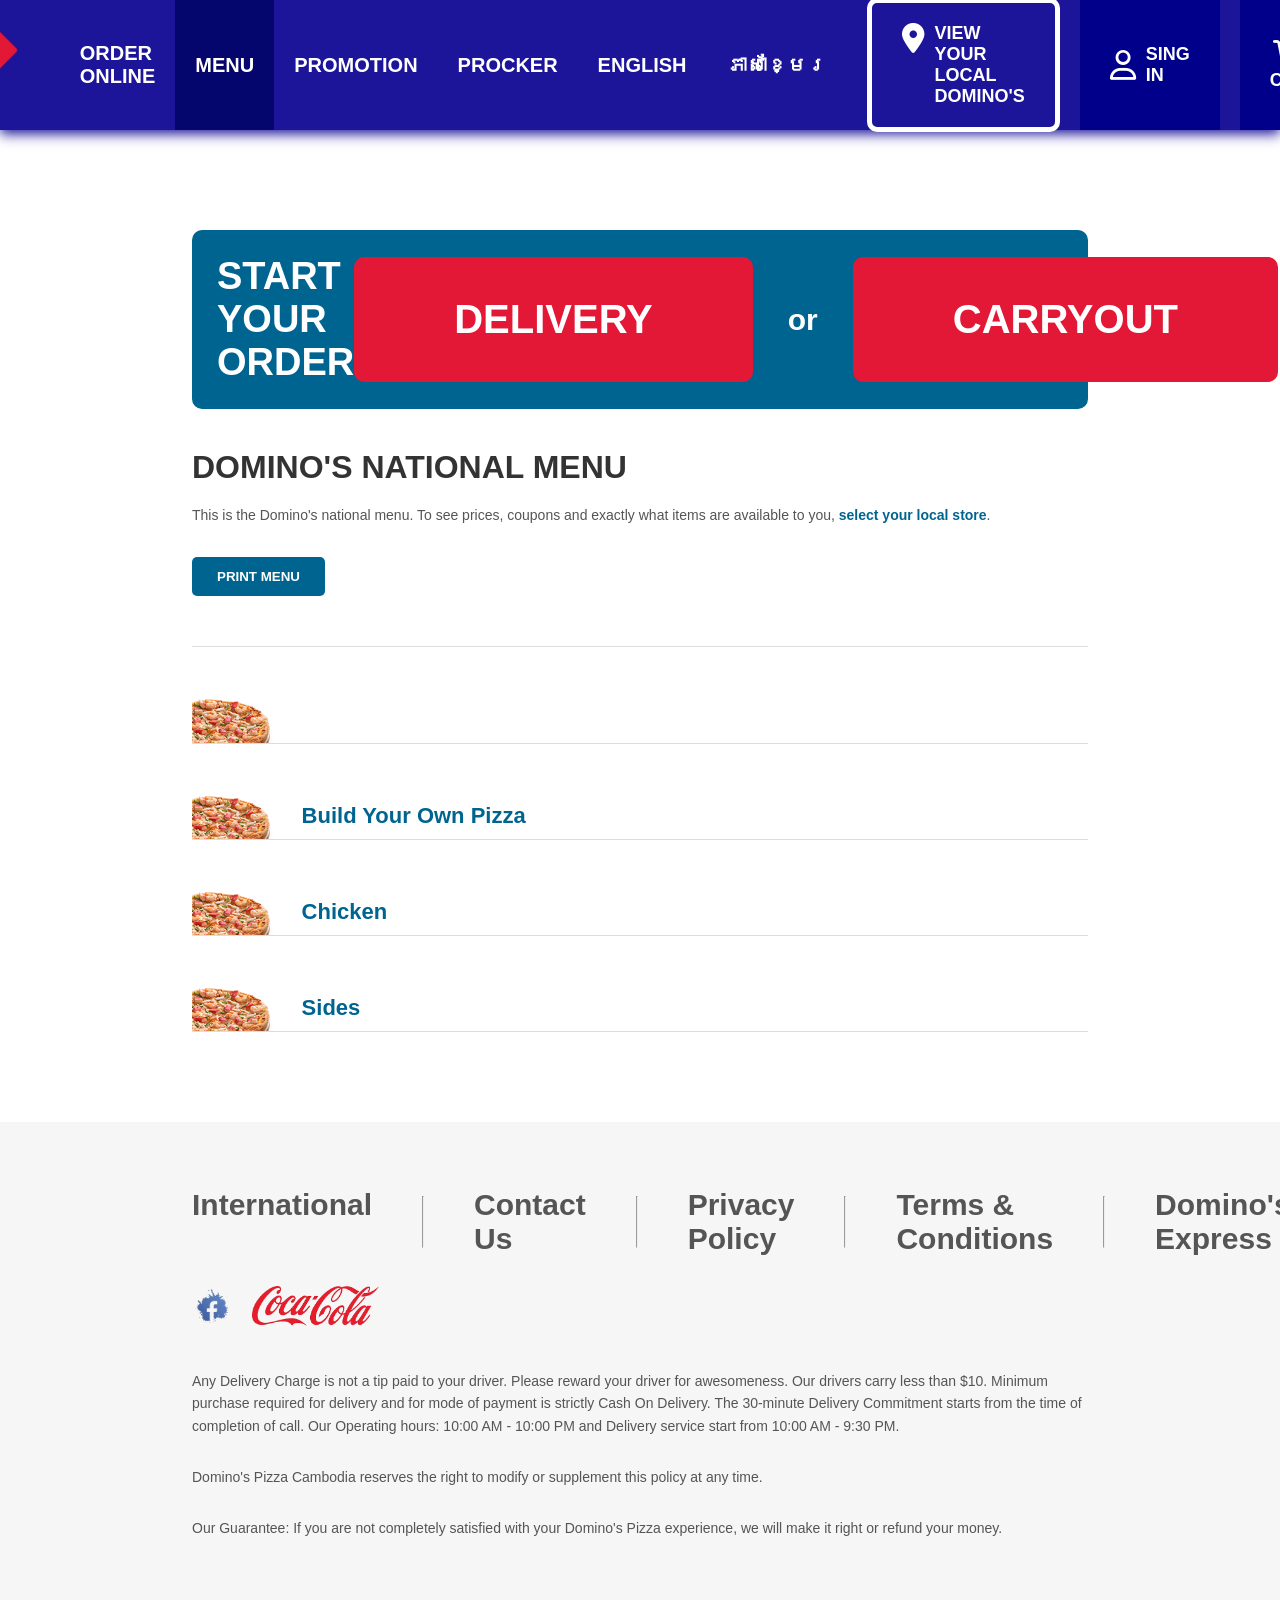
==== menu.html @ 53e0d8aa "add menu and login" ====
<!DOCTYPE html>
<html lang="en">
  <head>
    <meta charset="UTF-8" />
    <meta name="viewport" content="width=device-width, initial-scale=1.0" />
    <link rel="stylesheet" href="./css/menu.css" />
    <link
      rel="stylesheet"
      href="https://cdnjs.cloudflare.com/ajax/libs/font-awesome/6.5.1/css/all.min.css"
    />
    <title>Menu</title>
  </head>
  <body>
    <nav class="nav_bar">
      <div class="logo_wrapper">
        <img class="logo_bar" src="./image/logo.png" alt="logo" />
      </div>
      <ul>
        <li><a href="onlineorder.html">ORDER ONLINE</a></li>
        <li class="menu"><a href="menu.html">MENU</a></li>
        <li><a href="#">PROMOTION</a></li>
        <li><a href="#">PROCKER</a></li>
        <li><a href="#">ENGLISH</a></li>
        <li><a href="#">ភាសាខ្មែរ</a></li>
      </ul>
      <div class="nav_div">
        <i class="fa-solid fa-location-dot"></i>

        <p>VIEW YOUR LOCAL DOMINO'S</p>
      </div>

      <div class="nav_sing_in">
        <i class="fa-regular fa-user"></i>
        <p>SING IN</p>
      </div>
      <div class="nav_cart">
        <i class="fa-solid fa-cart-shopping"></i>
        <p>CART</p>
      </div>
    </nav>
    <div class="menu-container">
      <!-- START ORDER BAR -->
      <div class="start-order">
        <h2>START YOUR ORDER</h2>
        <div class="order-buttons">
          <button class="btn delivery">DELIVERY</button>
          <span>or</span>
          <button class="btn carryout">CARRYOUT</button>
        </div>
      </div>

      <!-- MENU TITLE -->
      <h1 class="menu-title">DOMINO'S NATIONAL MENU</h1>
      <p class="menu-desc">
        This is the Domino's national menu. To see prices, coupons and exactly
        what items are available to you,
        <a href="#">select your local store</a>.
      </p>

      <button class="print-btn">PRINT MENU</button>

      <!-- MENU LIST -->
      <div class="menu-list">
        <div class="menu-item active">
          <img src="image/specialty.png" alt="Specialty Pizza" />
          <span>Specialty Pizza</span>
        </div>

        <div class="menu-item">
          <img src="image/specialty.png" alt="Build Your Own Pizza" />
          <span>Build Your Own Pizza</span>
        </div>

        <div class="menu-item">
          <img src="image/specialty.png" alt="Chicken" />
          <span>Chicken</span>
        </div>

        <div class="menu-item">
          <img src="image/specialty.png" alt="Sides" />
          <span>Sides</span>
        </div>
      </div>
    </div>
    <footer class="footer">
      <div class="footer_container">
        <!-- Footer links -->
        <ul class="footer_list">
          <li><a href="#">International</a></li>
          <hr />
          <li><a href="#">Contact Us</a></li>
          <hr />
          <li><a href="#">Privacy Policy</a></li>
          <hr />
          <li><a href="#">Terms & Conditions</a></li>
          <hr />
          <li><a href="#">Domino's Express</a></li>
          <hr />
          <li class="hotline">Hotline: 1800202020</li>
        </ul>

        <!-- Social icons -->
        <div class="footer_social">
          <img src="image/facebook-logo.png" alt="Facebook" />
          <img src="image/cocacola.png" alt="Coca Cola" />
        </div>

        <!-- Footer text -->
        <p class="footer_copy">
          Any Delivery Charge is not a tip paid to your driver. Please reward
          your driver for awesomeness. Our drivers carry less than $10. Minimum
          purchase required for delivery and for mode of payment is strictly
          Cash On Delivery. The 30-minute Delivery Commitment starts from the
          time of completion of call. Our Operating hours: 10:00 AM - 10:00 PM
          and Delivery service start from 10:00 AM - 9:30 PM.
        </p>

        <p class="footer_copy">
          Domino's Pizza Cambodia reserves the right to modify or supplement
          this policy at any time.
        </p>

        <p class="footer_copy">
          Our Guarantee: If you are not completely satisfied with your Domino's
          Pizza experience, we will make it right or refund your money.
        </p>
      </div>
    </footer>
  </body>
</html>
---- css/menu.css ----
body {
  margin: 0;
  padding: 0;
  justify-content: center;
}

.nav_bar {
  background-color: #1d1599;
  height: 130px;
  align-items: center;
  display: flex;
  justify-content: center;
  box-shadow: #1d1599 0px 4px 12px;
  padding: 0 15px;
}

.nav_bar ul {
  list-style: none;
  display: flex;
  height: 100%;
}

.nav_bar ul li a {
  color: white;
  padding: 0 20px;
  font-family: "Segoe UI", Tahoma, Geneva, Verdana, sans-serif;
  font-size: 20px;
  border: none;
  font-weight: bold;
  text-decoration: none;
  height: 100%;
  display: flex;
  align-items: center;
}

.logo_wrapper {
  height: 100%;
  display: flex;
  align-items: center;
}

.logo_bar {
  height: 90px;
}

.nav_bar ul li a:hover {
  background-color: darkblue;
}

/*  =====         for nav bar    */
.nav_div {
  padding: 20px 30px 20px 30px;
  margin-left: 20px;
  border-radius: 10px;
  border: 5px solid white;
  display: flex;
}
.nav_div p {
  color: white;
  font-family: "Segoe UI", Tahoma, Geneva, Verdana, sans-serif;
  font-size: 18px;
  font-weight: bold;
  margin: 0;
}
.nav_div i {
  color: white;
  font-size: 30px;
  margin-right: 10px;
}
.menu {
  background-color: rgb(5, 5, 110);
}
.nav_div:hover {
  background-color: darkblue;
}
/*  =====              SING IN   +++++++++++++++============= */
.nav_sing_in {
  background-color: darkblue;
  padding: 0px 30px 0px 30px;
  height: 100%;
  display: flex;
  align-items: center;
  margin-left: 20px;
}

.nav_sing_in i {
  color: white;
  font-size: 30px;
  margin-right: 10px;
}
.nav_sing_in p {
  color: white;
  font-family: "Segoe UI", Tahoma, Geneva, Verdana, sans-serif;
  font-size: 18px;
  font-weight: bold;
  margin: 0;
}
/*  =====               CART  +++++++++++++++============= */
.nav_cart {
  background-color: darkblue;
  padding: 0px 30px 0px 30px;
  height: 100%;
  align-items: center;
  margin-left: 20px;
  display: flex;
  flex-direction: column;
  justify-content: center;
}

.nav_cart i {
  color: white;
  font-size: 30px;
  margin-right: 10px;
}

.nav_cart p {
  color: white;
  font-family: "Segoe UI", Tahoma, Geneva, Verdana, sans-serif;
  font-size: 18px;
  font-weight: bold;
  margin: 0;
}
.menu-container {
  padding: 0 15%;
  margin-top: 100px;
  font-family: "Segoe UI", Tahoma, Geneva, Verdana, sans-serif;
}

/* START ORDER BAR */
.start-order {
  background-color: #006491;
  padding: 25px;
  border-radius: 10px;
  color: white;
  display: flex;
  align-items: center;
  justify-content: space-between;
}

.start-order h2 {
  font-size: 38px;
  margin: 0;
}

.order-buttons {
  display: flex;
  align-items: center;
  gap: 35px;
}

.order-buttons span {
  font-size: 30px;
  font-weight: bold;
}

.btn {
  border: none;
  padding: 40px 100px;
  font-size: 18px;
  font-weight: bold;
  color: white;
  border-radius: 10px;
  cursor: pointer;
}

.delivery {
  background-color: #e31837;
  font-size: 40px;
}

.carryout {
  background-color: #e31837;
  font-size: 40px;
}

.btn:hover {
  opacity: 0.9;
}

/* MENU HEADER */
.menu-title {
  margin-top: 40px;
  font-size: 32px;
  color: #333;
}

.menu-desc {
  font-size: 14px;
  color: #555;
}

.menu-desc a {
  color: #006491;
  text-decoration: none;
  font-weight: bold;
}

.print-btn {
  margin: 20px 0;
  background-color: #006491;
  color: white;
  border: none;
  padding: 12px 25px;
  font-weight: bold;
  border-radius: 5px;
  cursor: pointer;
}

/* MENU LIST */
.menu-list {
  margin-top: 30px;
  border-top: 1px solid #ddd;
}

.menu-item {
  display: flex;
  align-items: center;
  gap: 20px;
  margin-top: 50px;
  border-bottom: 1px solid #ddd;
  background-color: white;
  cursor: pointer;
}

.menu-item img {
  width: 10%;
}

.menu-item span {
  font-size: 22px;
  font-weight: bold;
  color: #006491;
}

/* ACTIVE ITEM */
.menu-item:hover {
  background-color: #006491;
}
.menu-item span:hover {
  font-size: 22px;
  font-weight: bold;
  color: #f8fdff;
}

.menu-item.active span {
  color: white;
}

/* Floor  */

.footer {
  background-color: #f6f6f7;
  padding: 50px 15%;
  margin-top: 90px;
}

.footer_container {
  max-width: 100%;
  margin: auto;
  display: flex;
  flex-direction: column;
  align-items: flex-start;
}

/* Links */
.footer_list {
  list-style: none;
  display: flex;
  justify-content: space-between;
  gap: 50px;
  padding: 0;

  margin-bottom: 30px;
}

.footer_list li {
  font-family: "Segoe UI", Tahoma, Geneva, Verdana, sans-serif;
  font-size: 30px;
  font-weight: bold;
}

.footer_list li a {
  color: #555;
  text-decoration: none;
}

.footer_list li a:hover {
  text-decoration: underline;
}

.hotline {
  color: #c81316;
}

/* Social icons */
.footer_social {
  display: flex;
  gap: 20px;
  margin-bottom: 30px;
}

.footer_social img {
  height: 40px;
  cursor: pointer;
  align-items: start;
  justify-content: start;
}

/* Text */
.footer_copy {
  font-family: "Segoe UI", Tahoma, Geneva, Verdana, sans-serif;
  font-size: 14px;
  line-height: 1.6;
  color: #555;
  max-width: 1000px;
  text-align: left;
  margin-bottom: 15px;
}
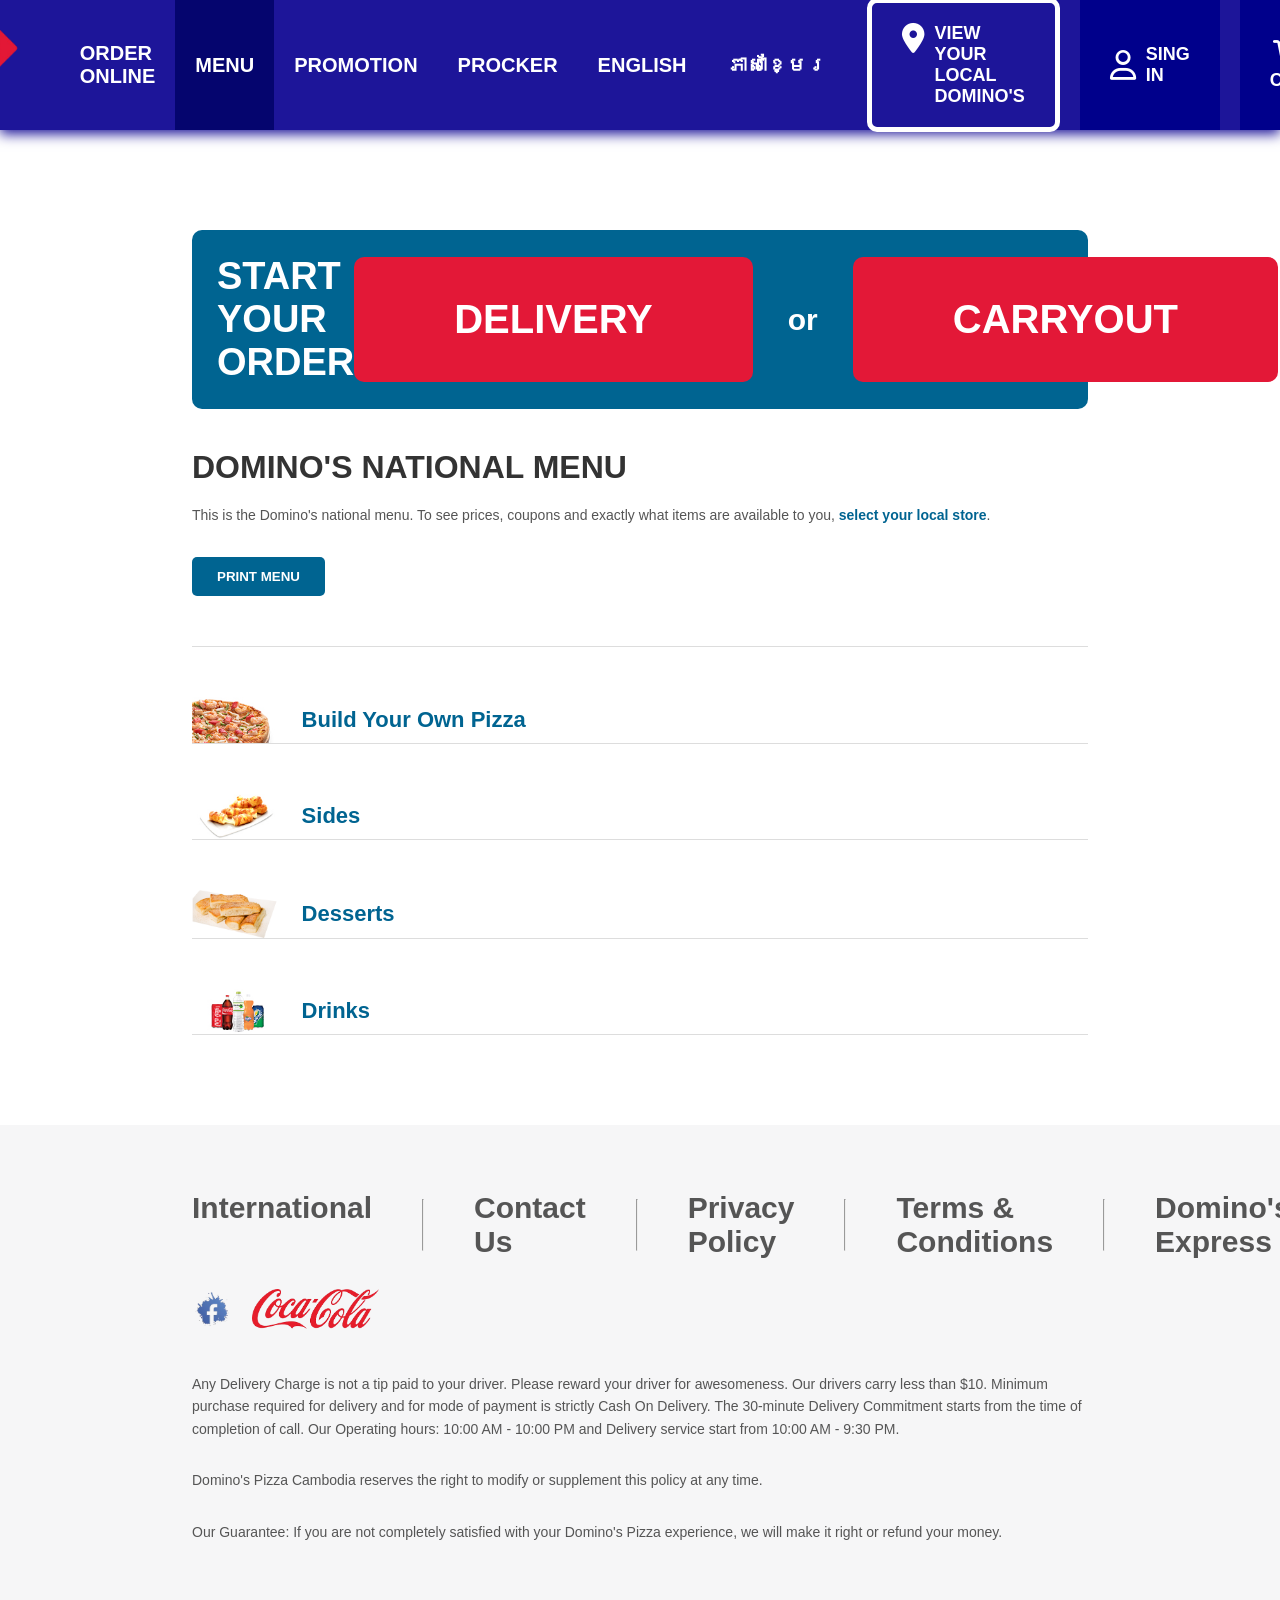
==== commit dab8c128: "add menu" ====
--- a/menu.html
+++ b/menu.html
@@ -13,8 +13,11 @@
   <body>
     <nav class="nav_bar">
       <div class="logo_wrapper">
-        <img class="logo_bar" src="./image/logo.png" alt="logo" />
+        <a href="index.html">
+          <img class="logo_bar" src="./image/logo.png" alt="logo" />
+        </a>
       </div>
+
       <ul>
         <li><a href="onlineorder.html">ORDER ONLINE</a></li>
         <li class="menu"><a href="menu.html">MENU</a></li>
@@ -61,10 +64,10 @@
 
       <!-- MENU LIST -->
       <div class="menu-list">
-        <div class="menu-item active">
+        <!-- <div class="menu-item active">
           <img src="image/specialty.png" alt="Specialty Pizza" />
           <span>Specialty Pizza</span>
-        </div>
+        </div> -->
 
         <div class="menu-item">
           <img src="image/specialty.png" alt="Build Your Own Pizza" />
@@ -72,13 +75,18 @@
         </div>
 
         <div class="menu-item">
-          <img src="image/specialty.png" alt="Chicken" />
-          <span>Chicken</span>
+          <img src="image/sides.png" alt="Sides" />
+          <span>Sides</span>
         </div>
 
         <div class="menu-item">
-          <img src="image/specialty.png" alt="Sides" />
-          <span>Sides</span>
+          <img src="image/dessert.png" alt="Desserts" />
+          <span>Desserts</span>
+        </div>
+
+        <div class="menu-item">
+          <img src="image/drinks.png" alt="Drinks" />
+          <span>Drinks</span>
         </div>
       </div>
     </div>
--- a/css/menu.css
+++ b/css/menu.css
@@ -236,10 +236,9 @@
 .menu-item:hover {
   background-color: #006491;
 }
-.menu-item span:hover {
-  font-size: 22px;
-  font-weight: bold;
+.menu-item:hover span {
   color: #f8fdff;
+  font-weight: bold;
 }
 
 .menu-item.active span {
